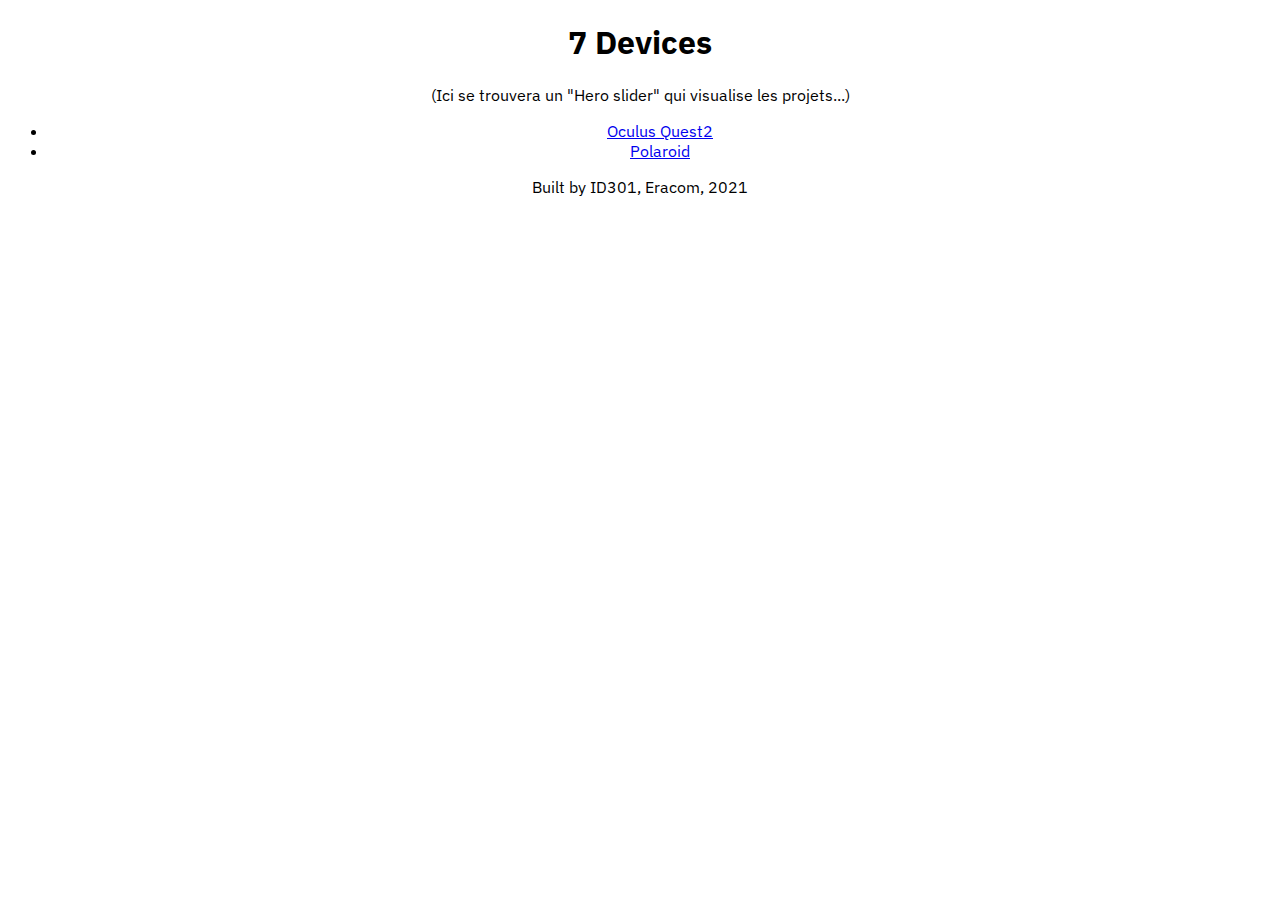
==== index.html @ d1e1129d "Initial commit" ====
<!DOCTYPE html>
<html>
  <head>
    <meta charset="utf-8">
    <meta name="viewport" content="width=device-width">
    <title>replit</title>
    <link href="common.css" rel="stylesheet" />
    <link href="Homepage/style.css" rel="stylesheet" />

  </head>
  <body class="ibm-plex-sans">
    <h1>7 Devices</h1>
    (Ici se trouvera un "Hero slider" qui visualise les projets...)

<ul>
  <li><a href="Oculus-Quest2/index.html">Oculus Quest2</a></li>
  <li><a href="Polaroid/index.html">Polaroid</a></li>
</ul>


<footer>
<p>Built by ID301, Eracom, 2021</p>
</footer>
    <script src="script.js"></script>
  </body>
</html>
---- common.css ----
/* IBM Plex Sans Extra-light 200 (w/ italic) + Regular 400 (w/ italic) + Bold 700 (w/ italic) */
@import url('https://fonts.googleapis.com/css2?family=IBM+Plex+Sans:ital,wght@0,200;0,400;0,700;1,200;1,400;1,700&display=swap');
/* IBM Plex Mono Extra-light 200 (w/ italic) + Regular 400 (w/ italic) + Bold 700 (w/ italic) */
@import url('https://fonts.googleapis.com/css2?family=IBM+Plex+Mono:ital,wght@0,200;0,400;0,700;1,200;1,400;1,700&display=swap');
/* IBM Plex Serif Extra-light 200 (w/ italic) + Regular 400 (w/ italic) + Bold 700 (w/ italic) */
@import url('https://fonts.googleapis.com/css2?family=IBM+Plex+Serif:ital,wght@0,200;0,400;0,700;1,200;1,400;1,700&display=swap');

 
/*classes créées pour être réutilisée dans le html de chacun */
.ibm-plex-sans {
   font-family: 'IBM Plex Sans', sans-serif;
   }

.ibm-plex-mono {
  font-family: 'IBM Plex Mono', monospace;
}

.ibm-plex-serif {
  font-family: 'IBM Plex Serif', serif;
}


/*Les variables pour les couleurs */
:root {
   /* Colors */
--yellow: #FFC700;
--blue : #0500FF;
--red : #A00000;
}

.exemple-utilisation-de-variable {
   background-color: var(--red);
   color: var(--blue);
   border-color: var(--yellow);
}
---- Homepage/style.css ----
body {
  text-align: center;
}
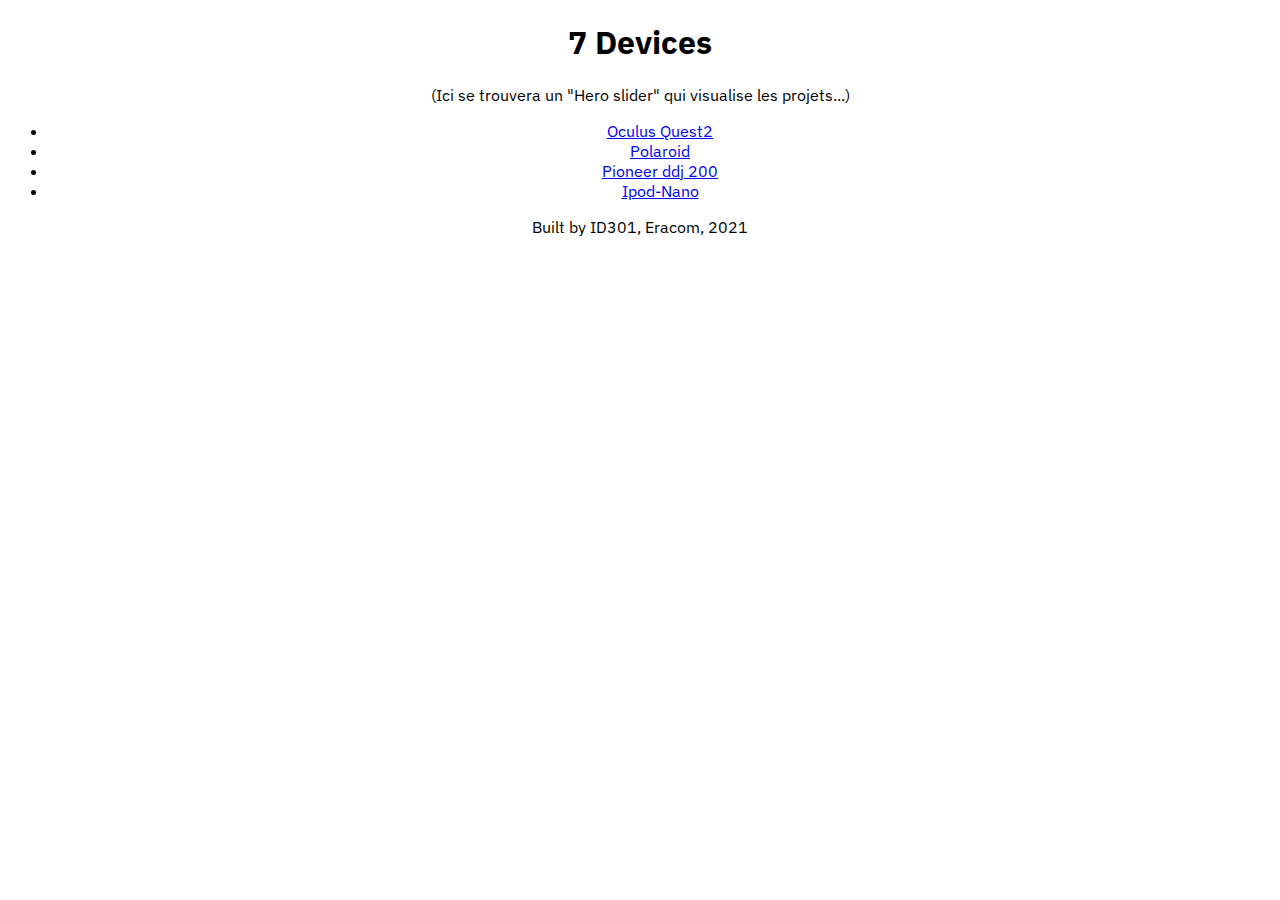
==== commit a2461523: "etat au vendredi 19 nov" ====
--- a/index.html
+++ b/index.html
@@ -15,8 +15,9 @@
 <ul>
   <li><a href="Oculus-Quest2/index.html">Oculus Quest2</a></li>
   <li><a href="Polaroid/index.html">Polaroid</a></li>
+  <li><a href="Pioneer/index.html">Pioneer ddj 200</a></li>
+    <li><a href="Ipod-Nano/index.html">Ipod-Nano</a></li>
 </ul>
-
 
 <footer>
 <p>Built by ID301, Eracom, 2021</p>
--- a/common.css
+++ b/common.css
@@ -32,5 +32,4 @@
    background-color: var(--red);
    color: var(--blue);
    border-color: var(--yellow);
-}
- +}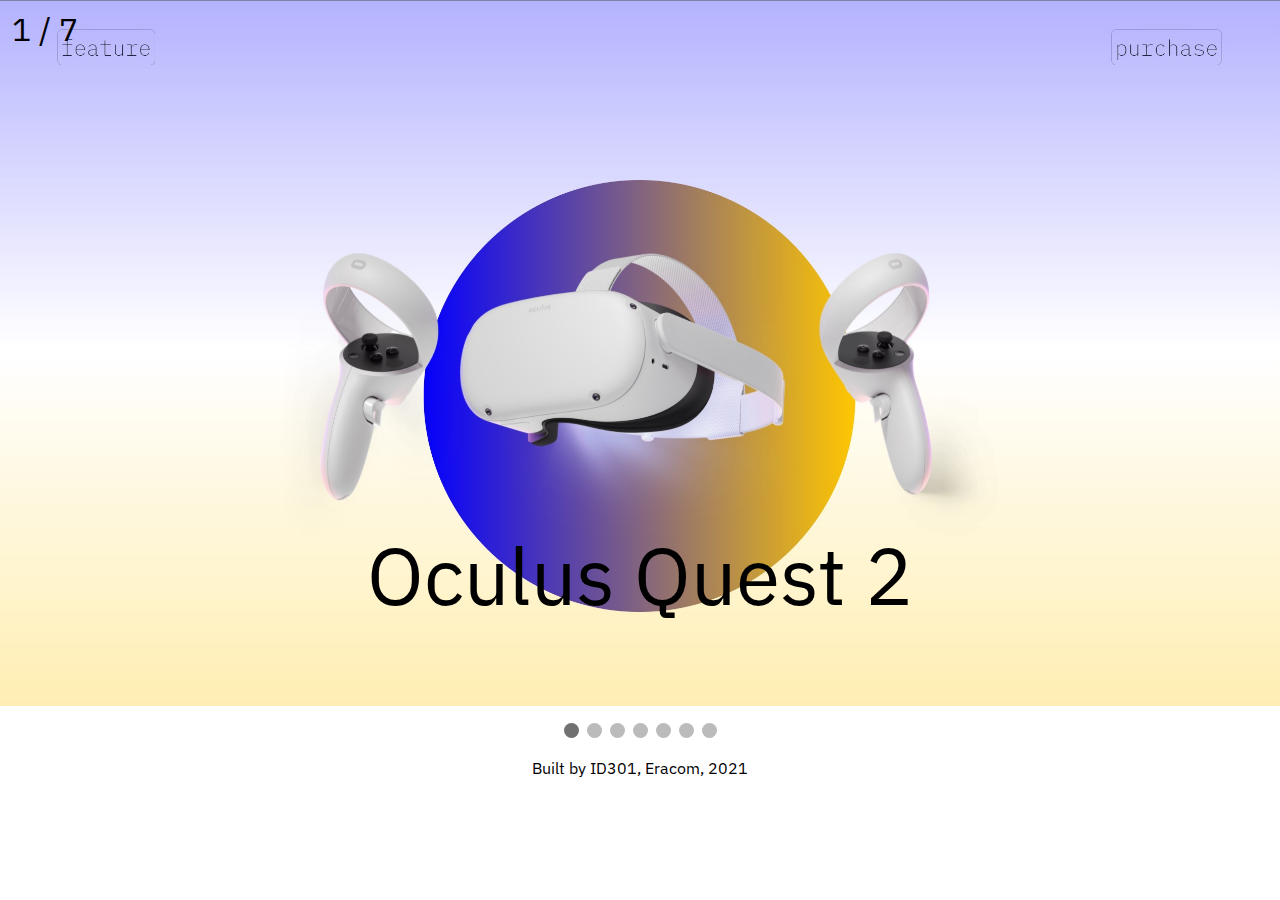
==== commit be77d91d: "etat au 29 nov" ====
--- a/index.html
+++ b/index.html
@@ -3,25 +3,87 @@
   <head>
     <meta charset="utf-8">
     <meta name="viewport" content="width=device-width">
-    <title>replit</title>
+    <title>7 Devices</title>
     <link href="common.css" rel="stylesheet" />
     <link href="Homepage/style.css" rel="stylesheet" />
 
   </head>
   <body class="ibm-plex-sans">
-    <h1>7 Devices</h1>
-    (Ici se trouvera un "Hero slider" qui visualise les projets...)
 
-<ul>
-  <li><a href="Oculus-Quest2/index.html">Oculus Quest2</a></li>
-  <li><a href="Polaroid/index.html">Polaroid</a></li>
-  <li><a href="Pioneer/index.html">Pioneer ddj 200</a></li>
-    <li><a href="Ipod-Nano/index.html">Ipod-Nano</a></li>
-</ul>
+<div class="slideshow-container">
+
+<div class="mySlides fade">
+  <div class="numbertext">1 / 7</div>
+  <a href="Oculus-Quest2/index.html"><img src="Oculus-Quest2/carousel.jpg" style="width:100%">
+  <div class="text">Oculus Quest 2</div>
+  </a>
+</div>
+
+<div class="mySlides fade">
+  <div class="numbertext">2 / 7</div>
+  <a href="Polaroid/index.html">
+  <img src="Polaroid/carousel.jpg" style="width:100%">
+  <div class="text">Polaroid One Step</div>
+  </a>
+</div>
+
+<div class="mySlides fade">
+  <div class="numbertext">3 / 7</div>
+  <a href="Pioneer/index.html">
+  <img src="Pioneer/carousel.png" style="width:100%">
+  <div class="text">Pioneer ddj 200</div>
+  </a>
+</div>
+
+<div class="mySlides fade">
+  <div class="numbertext">4 / 7</div>
+  <a href="Ipod-Nano/index.html">
+  <img src="Ipod-Nano/carousel.jpg" style="width:100%">
+  <div class="text">Ipod Nano</div>
+  </a>
+</div>
+
+<div class="mySlides fade">
+  <div class="numbertext">5 / 7</div>
+  <a href="Manette-PS1/index.html">
+  <img src="Manette-PS1/carousel.png" style="width:100%">
+  <div class="text">Manette PS1</div>
+  </a>
+</div>
+
+<div class="mySlides fade">
+  <div class="numbertext">6 / 7</div>
+  <a href="Maitre-Yoda/index.html">
+  <img src="Maitre-Yoda/carousel.jpg" style="width:100%">
+  <div class="text">Maitre-Yoda</div>
+  </a>
+</div>
+<!--
+<div class="mySlides fade">
+  <div class="numbertext">7 / 7</div>
+  <a href="Telecommande/index.html">
+  <img src="Telecommande/carousel.jpg" style="width:100%">
+  <div class="text">Telecommande</div>
+  </a>
+</div>
+-->
+
+</div><!-- slideshow-container -->
+
+<div class="dot-container" style="text-align:center">
+  <span class="dot" onclick="currentSlide(1)"></span> 
+  <span class="dot" onclick="currentSlide(2)"></span> 
+  <span class="dot" onclick="currentSlide(3)"></span>
+  <span class="dot" onclick="currentSlide(5)"></span>
+  <span class="dot" onclick="currentSlide(6)"></span>
+  <span class="dot" onclick="currentSlide(6)"></span> 
+  <span class="dot" onclick="currentSlide(7)"></span> 
+</div>
 
 <footer>
 <p>Built by ID301, Eracom, 2021</p>
 </footer>
-    <script src="script.js"></script>
+    <script src="_JavascriptCommon/homepage-slider.js"></script>
+    
   </body>
 </html>--- a/common.css
+++ b/common.css
@@ -1,7 +1,9 @@
 /* IBM Plex Sans Extra-light 200 (w/ italic) + Regular 400 (w/ italic) + Bold 700 (w/ italic) */
 @import url('https://fonts.googleapis.com/css2?family=IBM+Plex+Sans:ital,wght@0,200;0,400;0,700;1,200;1,400;1,700&display=swap');
+
 /* IBM Plex Mono Extra-light 200 (w/ italic) + Regular 400 (w/ italic) + Bold 700 (w/ italic) */
 @import url('https://fonts.googleapis.com/css2?family=IBM+Plex+Mono:ital,wght@0,200;0,400;0,700;1,200;1,400;1,700&display=swap');
+
 /* IBM Plex Serif Extra-light 200 (w/ italic) + Regular 400 (w/ italic) + Bold 700 (w/ italic) */
 @import url('https://fonts.googleapis.com/css2?family=IBM+Plex+Serif:ital,wght@0,200;0,400;0,700;1,200;1,400;1,700&display=swap');
 
@@ -9,7 +11,7 @@
 /*classes créées pour être réutilisée dans le html de chacun */
 .ibm-plex-sans {
    font-family: 'IBM Plex Sans', sans-serif;
-   }
+}
 
 .ibm-plex-mono {
   font-family: 'IBM Plex Mono', monospace;
@@ -22,10 +24,10 @@
 
 /*Les variables pour les couleurs */
 :root {
-   /* Colors */
---yellow: #FFC700;
---blue : #0500FF;
---red : #A00000;
+  /* Colors */
+  --yellow: #FFC700;
+  --blue : #0500FF;
+  --red : #A00000;
 }
 
 .exemple-utilisation-de-variable {
--- a/Homepage/style.css
+++ b/Homepage/style.css
@@ -1,3 +1,119 @@
+/*
+Style du slider, provenant d'un exemple W3Schools:
+https://www.w3schools.com/howto/howto_js_slideshow.asp
+*/
+
+* {
+  box-sizing: border-box
+}
+
 body {
   text-align: center;
+  margin:0;
+  padding: 0;
+}
+
+.mySlides {
+  display: none
+}
+
+img {
+  vertical-align: middle;
+}
+
+/* Slideshow container */
+.slideshow-container {
+  position: relative;
+  margin: auto;
+}
+
+/* Next & previous buttons */
+.prev, .next {
+  cursor: pointer;
+  position: absolute;
+  top: 50%;
+  width: auto;
+  padding: 16px;
+  margin-top: -22px;
+  color: white;
+  font-weight: bold;
+  font-size: 18px;
+  transition: 0.6s ease;
+  border-radius: 0 3px 3px 0;
+  user-select: none;
+}
+
+/* Position the "next button" to the right */
+.next {
+  right: 0;
+  border-radius: 3px 0 0 3px;
+}
+
+/* On hover, add a black background color with a little bit see-through */
+.prev:hover, .next:hover {
+  background-color: rgba(0,0,0,0.8);
+}
+
+/* Caption text */
+.text {
+  color: #000;
+  font-size: 5rem;
+  padding: 8px 12px;
+  position: absolute;
+  bottom: 10%;
+  width: 100%;
+  text-align: center;
+}
+
+/* Number text (1/3 etc) */
+.numbertext {
+  color: #000;
+  font-size: 2rem;
+  padding: 8px 12px;
+  position: absolute;
+  top: 0;
+}
+
+/* The dots/bullets/indicators */
+
+.dot-container {
+  margin-top: 1rem;
+}
+
+.dot {
+  cursor: pointer;
+  height: 15px;
+  width: 15px;
+  margin: 0 2px;
+  background-color: #bbb;
+  border-radius: 50%;
+  display: inline-block;
+  transition: background-color 0.6s ease;
+}
+
+.active, .dot:hover {
+  background-color: #717171;
+}
+
+/* Fading animation */
+.fade {
+  -webkit-animation-name: fade;
+  -webkit-animation-duration: 1.5s;
+  animation-name: fade;
+  animation-duration: 1.5s;
+}
+
+@-webkit-keyframes fade {
+  from {opacity: .4} 
+  to {opacity: 1}
+}
+
+@keyframes fade {
+  from {opacity: .4} 
+  to {opacity: 1}
+}
+
+/* On smaller screens, decrease text size */
+@media only screen and (max-width: 300px) {
+  .prev, .next,.text {font-size: 11px}
 }